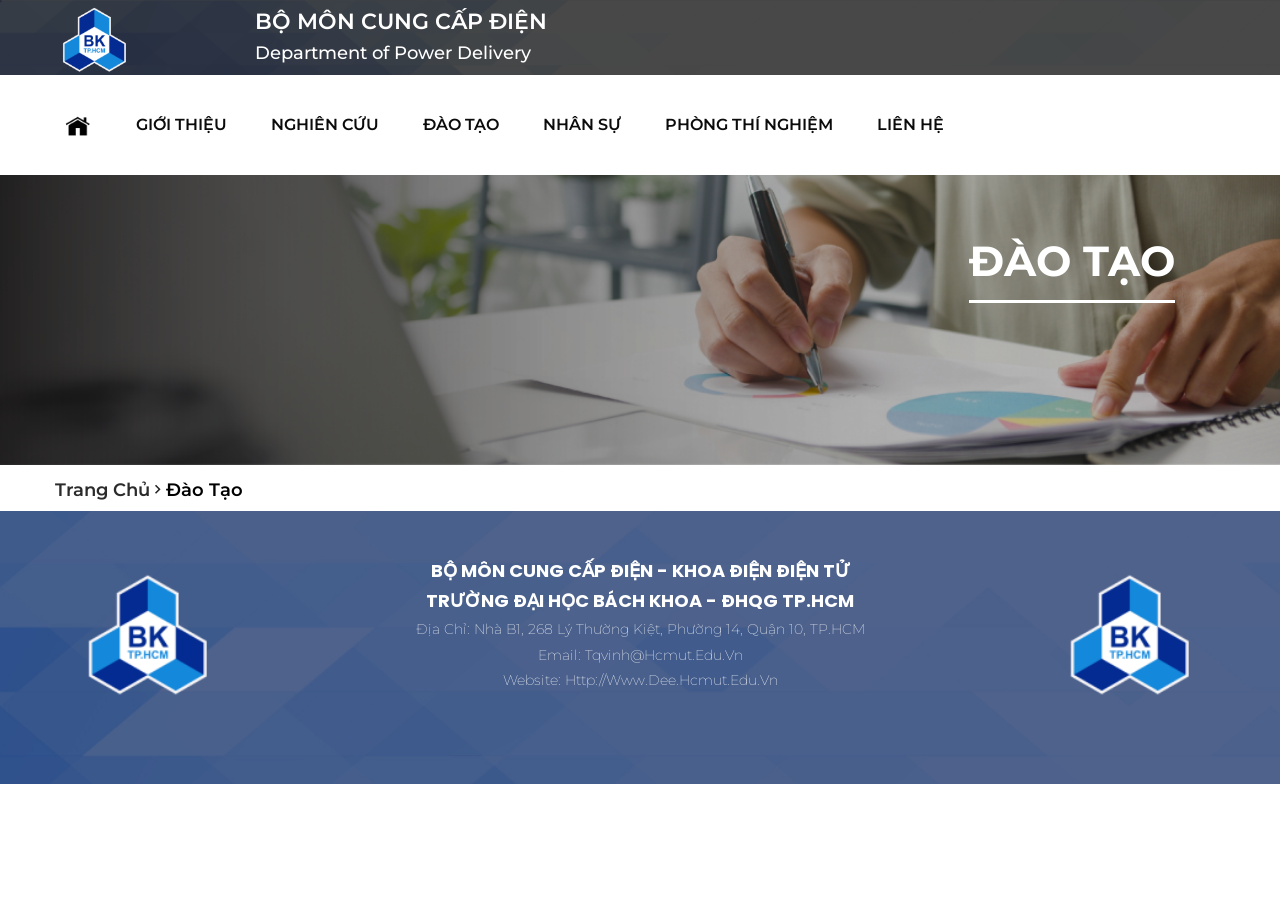
==== education.html @ b9e2c822 "add new file" ====
<!doctype html>
<html class="no-js" lang="en">

<head>
    <meta charset="utf-8">
    <meta http-equiv="X-UA-Compatible" content="IE=edge">
    <meta name="viewport" content="width=device-width, initial-scale=1">
    <meta name="description" content="Cultura is a Education HTML Template">
    <meta name="keywords" content="	classes, college, course, courses, educational, learning, online courses, revolution slider, school, seminar, tutorials, university, workshop">
    <meta name="author" content="regaltheme.com">
    <title>Đào tạo</title>
    <!-- favicon -->
    <link rel="shortcut icon" type="image/x-icon" href="assets/img/logo/hcmut.png">
    <!-- style css -->
    <link rel="stylesheet" href="style.css">
    <link rel="stylesheet" href="./assets/css/lab.css">
    <!-- modernizr js -->
    <script src="assets/js/vendor/modernizr-2.8.3.min.js"></script>

</head>

<body>
    <!--[if lt IE 8]>
            <p class="browserupgrade">You are using an <strong>outdated</strong> browser. Please <a href="http://browsehappy.com/">upgrade your browser</a> to improve your experience.</p>
        <![endif]-->
    <!-- HTML5 shim and Respond.js for IE8 support of HTML5 elements and media queries -->
    <!-- WARNING: Respond.js doesn't work if you view the page via file:// -->
    <!--[if lt IE 9]>
          <script src="https://oss.maxcdn.com/html5shiv/3.7.2/html5shiv.min.js"></script>
          <script src="https://oss.maxcdn.com/respond/1.4.2/respond.min.js"></script>
        <![endif]-->
    <!-- Wrapper Start -->
    <div class="wrapper">
        <!-- Header Section Start -->
        <header class="main-header">
            <div class="top-bar bg-img-topbar overlay dark-5">
                <div class="container">
                    <div class="row">
                        <div class="col-xs-2">
                            <img src="./assets/img/logo/hcmut_full.png" width="80rem" alt="">
                        </div>
                        <div class="col-xs-10 title-text">
                            <h3>BỘ MÔN CUNG CẤP ĐIỆN</h3> 
                            <h4>Department of Power Delivery</h4>
                        </div>
                    </div>
                    <!-- /.row -->
                </div>
                <!-- /.container -->
            </div>
            <div id="active-sticky" class="navgation-bar">
                <div class="container">
                    <div class="row">
                        <div class="col-xs-12" style="padding: 0;">
                            <div class="d-flex justify-content-between">                                
                                <!-- Static navbar -->
                                <nav class="mainmenu">
                                    <div class="navbar-header">
                                        <button type="button" class="navbar-toggle" data-toggle="collapse" data-target="#navbar">
                                            <span class="icon-bar"></span>
                                            <span class="icon-bar"></span>
                                            <span class="icon-bar"></span>
                                        </button>
                                    </div>
                                    <div id="navbar" class="navbar-collapse collapse no-padding">
                                        <ul class="navbar-nav dropdown">                 
                                            <li><a href="./index.html"><img src="./assets/img/icons/home.png" style="width:30px"></a></li>     
                                            <li><a href="./introduction.html">Giới thiệu</a></li>
                                            <li><a href="./research.html">Nghiên cứu</a></li>
                                            <li><a href="./education.html">Đào tạo</a></li>
                                            <li><a href="./personnel.html">Nhân sự</a></li>
                                            <li><a href="./lab.html">Phòng thí nghiệm</a></li>
                                            <li><a href="./contact.html">Liên hệ</a></li>
                                        </ul>
                                    </div>
                                    <!--/.nav-collapse -->
                                </nav>                                
                            </div>
                        </div>
                    </div>
                    <!-- /.row -->
                </div>
                <!-- /.container -->
            </div>
        </header>
        <!-- Header Section End -->
        
        <!-- Breadcrumbs & Page Title Start -->
        <div class="breadcrumbs-title bg-img-education">
            <div class="container">
                <div class="row">
                    <div class="col-xs-12">
                        <div class="breadcrumbs-menu ptb-150">
                            <h1 class="l-height">ĐÀO TẠO</h1>  
                        </div>
                    </div>
                </div>
                <!-- /.row -->
            </div>
            <!-- /.container -->
        </div>
        <div class="container pt-15">
            <h4><a href="index.html" style="color: #2c2b2b;">Trang chủ </a> <i class="zmdi zmdi-chevron-right"></i><a style="color: #000000;"> Đào tạo</h4>
        </div>
        <!-- Breadcrumbs & Page Title End -->
       
        <!-- Footer Section Start -->
        <footer class="section-pt bg-img-footer">
            <div class="footer-widget-area pb-60">
                <div>
                    <div class="row">                        
                        <div class="col-xs-12 col-sm-6 col-md-3 mobi-mb-50 tab-mb-50 text-center mb-20">
                            <img src="./assets/img/logo/hcmut_full.png" style="width:15rem" alt="">
                        </div>
                        <!-- /.Widget end -->
                        <div class="col-xs-12 col-sm-6 col-md-6 mobi-mb-50 text-center">
                            <h4><b>BỘ MÔN CUNG CẤP ĐIỆN - KHOA ĐIỆN ĐIỆN TỬ</b></h4>
                            <h4><b>TRƯỜNG ĐẠI HỌC BÁCH KHOA - ĐHQG TP.HCM</b></h4>
                            <h5> Địa chỉ: Nhà B1, 268 Lý Thường Kiệt, Phường 14, Quận 10, TP.HCM</h5>
                            <h5>Email: tqvinh@hcmut.edu.vn</h5>
                            <h5>Website: http://www.dee.hcmut.edu.vn</h5>
                        </div>
                        <!-- /.Widget end -->
                        <div class="col-xs-12 col-sm-6 col-md-3 text-center mb-20">
                            <img src="./assets/img/logo/hcmut_full.png" style="width:15rem" alt="">
                        </div>
                        <!-- /.Widget end -->
                    </div>
                    <!-- /.row -->
                </div>
                <!-- /.container -->
            </div>                     
        </footer>
        <!-- Footer Section End -->
    </div>
    <!-- Wrapper Start -->

    <!-- All JS Here -->
    <!-- jQuery Latest Version -->
    <script src="assets/js/vendor/jquery-1.12.4.min.js"></script>
    <!-- Bootstrap JS -->
    <script src="assets/js/bootstrap.min.js"></script>
    <!-- Form Validate -->
    <script src="assets/js/jquery.validate.min.js"></script>
    <!-- Slick Slider JS -->
    <script src="assets/js/slick.min.js"></script>
    <!-- Swiper JS -->
    <script src="assets/js/swiper.min.js"></script>
    <!-- Isotope JS -->
    <script src="assets/js/isotope.pkgd.min.js"></script>
    <!-- Plugins JS -->
    <script src="assets/js/plugins.js"></script>
    <!-- main JS -->
    <script src="assets/js/main.js"></script>

</body>

</html>
---- style.css ----
/*==========================================================
    Template Name: Cultura - Education HTML Template
    Created By: RegalTheme
    Envato Profile: https://themeforest.net/user/regaltheme
    Website: http://regaltheme.com
    Description: Cultura is Fully Responsive Education HTML Template with awesome features.
    Version: v1.1
    Support: http://regaltheme.com/support
============================================================*/

/* Google fonts
========================== */
@import url('https://fonts.googleapis.com/css?family=Montserrat:300,400,500,600,700,800');
@import url('https://fonts.googleapis.com/css?family=Poppins:300,400');

/* css files
====================== */
@import url('assets/css/bootstrap.min.css');
@import url('assets/css/material-design-iconic-font.min.css');
@import url('assets/css/custom-animate.css');
@import url('assets/css/slick.min.css');
@import url('assets/css/swiper.min.css');
@import url('assets/css/venobox.css');
@import url('assets/css/progressbar.css');
@import url('assets/css/style.css');
@import url('assets/css/responsive.css');
---- assets/css/lab.css ----
/*============ Trang phòng thí nghiệm ==============*/

.breadcrumbs-title .l-height{
    background: none;
    border-bottom: 3px solid #ffffff;
    height:1.5em;
    margin-right: 50px;
    margin-left: auto;
    width: fit-content;
}

/*=========================================*/
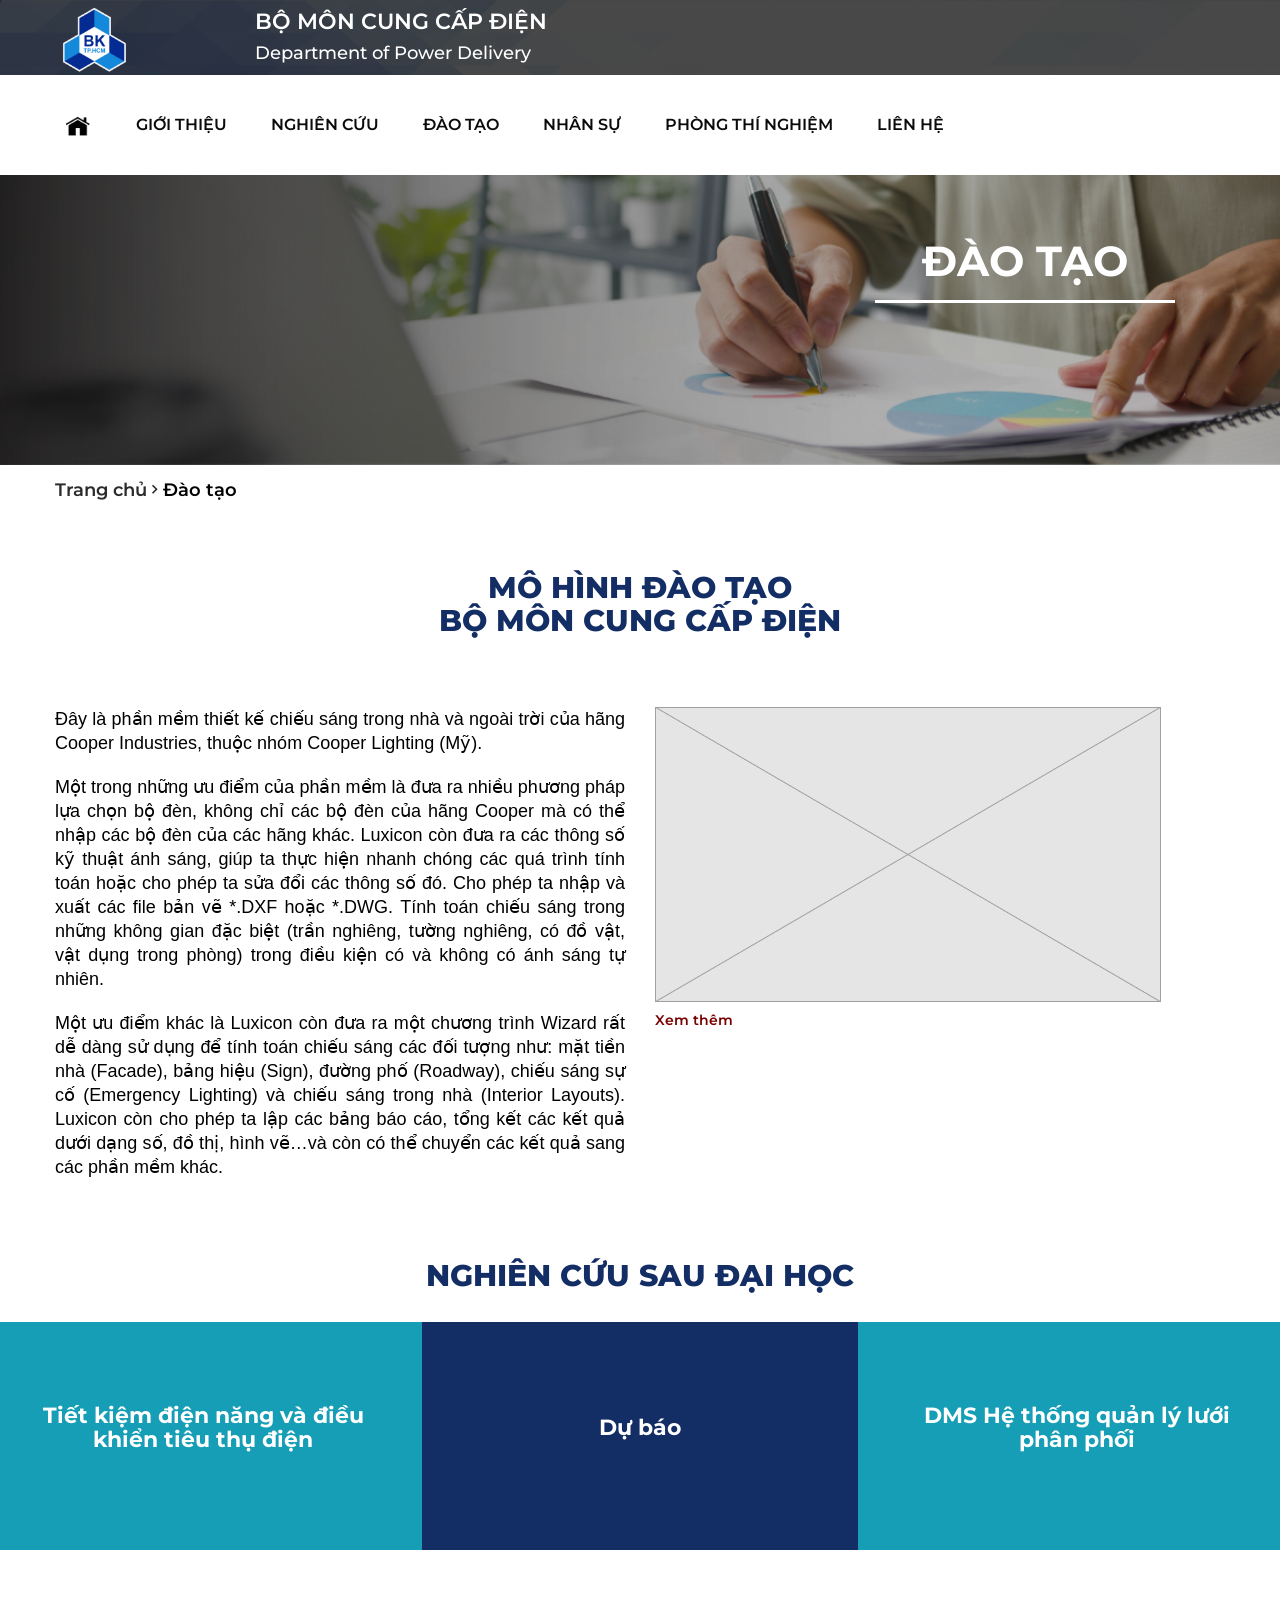
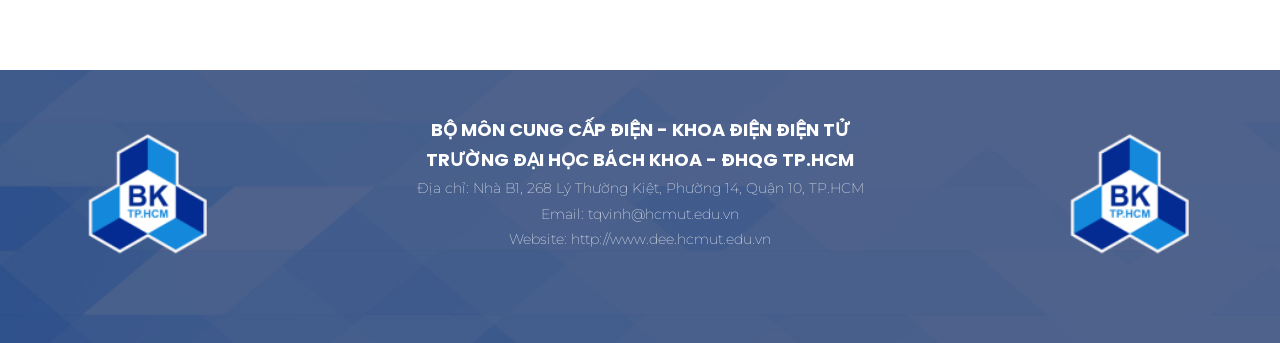
==== commit 56f194fe: "add daotao page" ====
--- a/education.html
+++ b/education.html
@@ -13,7 +13,7 @@
     <link rel="shortcut icon" type="image/x-icon" href="assets/img/logo/hcmut.png">
     <!-- style css -->
     <link rel="stylesheet" href="style.css">
-    <link rel="stylesheet" href="./assets/css/lab.css">
+    <link rel="stylesheet" href="./assets/css/education.css">
     <!-- modernizr js -->
     <script src="assets/js/vendor/modernizr-2.8.3.min.js"></script>
 
@@ -103,7 +103,82 @@
             <h4><a href="index.html" style="color: #2c2b2b;">Trang chủ </a> <i class="zmdi zmdi-chevron-right"></i><a style="color: #000000;"> Đào tạo</h4>
         </div>
         <!-- Breadcrumbs & Page Title End -->
-       
+        
+        <!-- Introduction Section Start-->        
+        <section class="intro-area white-bg">
+            <div class="container">                               
+                <div class="row">
+                    <div class="col-xs-12 pt-60 mb-20 text-center">
+                        <div class="section-title">
+                            <h2 class="blue-color">MÔ HÌNH ĐÀO TẠO <br>
+                                BỘ MÔN CUNG CẤP ĐIỆN</h2>
+                        </div>
+                    </div>
+                    <div class="col-sx-12 col-md-6 mt-40">
+                        <p class="text-content">
+                            Đây là phần mềm thiết kế chiếu sáng trong nhà và ngoài trời của hãng Cooper Industries, thuộc nhóm Cooper Lighting (Mỹ).
+</p>
+<p class="text-content">Một trong những ưu điểm của phần mềm là đưa ra nhiều phương pháp lựa chọn bộ đèn, không chỉ các bộ đèn của hãng Cooper mà có thể nhập các bộ đèn của các hãng khác. Luxicon còn đưa ra các thông số kỹ thuật ánh sáng, giúp ta thực hiện nhanh chóng các quá trình tính toán hoặc cho phép ta sửa đổi các thông số đó. Cho phép ta nhập và xuất các file bản vẽ *.DXF hoặc *.DWG. Tính toán chiếu sáng trong những không gian đặc biệt (trần nghiêng, tường nghiêng, có đồ vật, vật dụng trong phòng) trong điều kiện có và không có ánh sáng tự nhiên.
+</p>
+<p class="text-content">
+Một ưu điểm khác là Luxicon còn đưa ra một chương trình Wizard rất dễ dàng sử dụng để tính toán chiếu sáng các đối tượng như: mặt tiền nhà (Facade), bảng hiệu (Sign), đường phố (Roadway), chiếu sáng sự cố (Emergency Lighting) và chiếu sáng trong nhà (Interior Layouts). Luxicon còn cho phép ta lập các bảng báo cáo, tổng kết các kết quả dưới dạng số, đồ thị, hình vẽ…và còn có thể chuyển các kết quả sang các phần mềm khác.
+                        </p>           
+                    </div> 
+                    <div class="col-sx-12 col-md-6 mt-40">
+                        <div>
+                            <img src="./assets/img/education/image.png" alt="">                            
+                        </div>
+                        <a href="#" class="see-more">Xem thêm</a>
+                    </div> 
+                </div>
+            </div>
+        </section>
+        <!-- Introduction Section End-->  
+
+        <!-- Introduction Section Start-->        
+        <section class="intro-area white-bg pb-120">
+            <div class="container">                               
+                <div class="row">
+                    <div class="col-xs-12 pt-60 mb-20 text-center">
+                        <div class="section-title">
+                            <h2 class="blue-color">NGHIÊN CỨU SAU ĐẠI HỌC</h2>
+                        </div>
+                    </div>
+                </div>
+            </div>
+            <div class="row">
+                <div class="tec-box percent-33 bg-color-7 pull-left">
+                    <div class="align-container">
+                        <div class="align-inner text-center">
+                            <a href="#field-1">
+                            <h3 class="white-color mb-15">Tiết kiệm điện năng và điều khiển tiêu thụ điện</h3>
+                            </a>
+                        </div>
+                    </div>
+                </div>
+                <div class="tec-box percent-33 bg-color-5 pull-left">
+                    <div class="align-container text-center">
+                        <div class="align-inner">
+                            <a href="#field-2">
+                            <h3 class="white-color mb-15">Dự báo</h3>
+                            </a>
+                        </div>
+                    </div>                    
+                </div>
+                <div class="tec-box percent-33 bg-color-7 pull-left">
+                    <div class="align-container">
+                        <div class="align-inner text-center">
+                            <a href="#field-3">
+                            <h3 class="white-color mb-15">DMS Hệ thống quản lý lưới phân phối</h3>
+                            </a>
+                        </div>
+                    </div>                    
+                </div>
+            </div>
+        </section>
+        
+        <!-- Introduction Section End-->  
+
         <!-- Footer Section Start -->
         <footer class="section-pt bg-img-footer">
             <div class="footer-widget-area pb-60">
--- a/assets/css/education.css
+++ b/assets/css/education.css
@@ -0,0 +1,23 @@
+/*============ Trang đào tạo ==============*/
+
+.breadcrumbs-title .l-height{
+    background: none;
+    border-bottom: 3px solid #ffffff;
+    height:1.5em;
+    margin-right: 50px;
+    margin-left: auto;
+}
+.text-content{
+    text-decoration: none;
+    color: #000000;
+    font-size: 18px;
+    font-weight: 200;
+    text-align: justify;
+    padding-bottom: 20px;
+}
+.item-box{
+    min-height: 150px;
+    text-align: center;
+    justify-content: center;
+}
+/*=========================================*/
